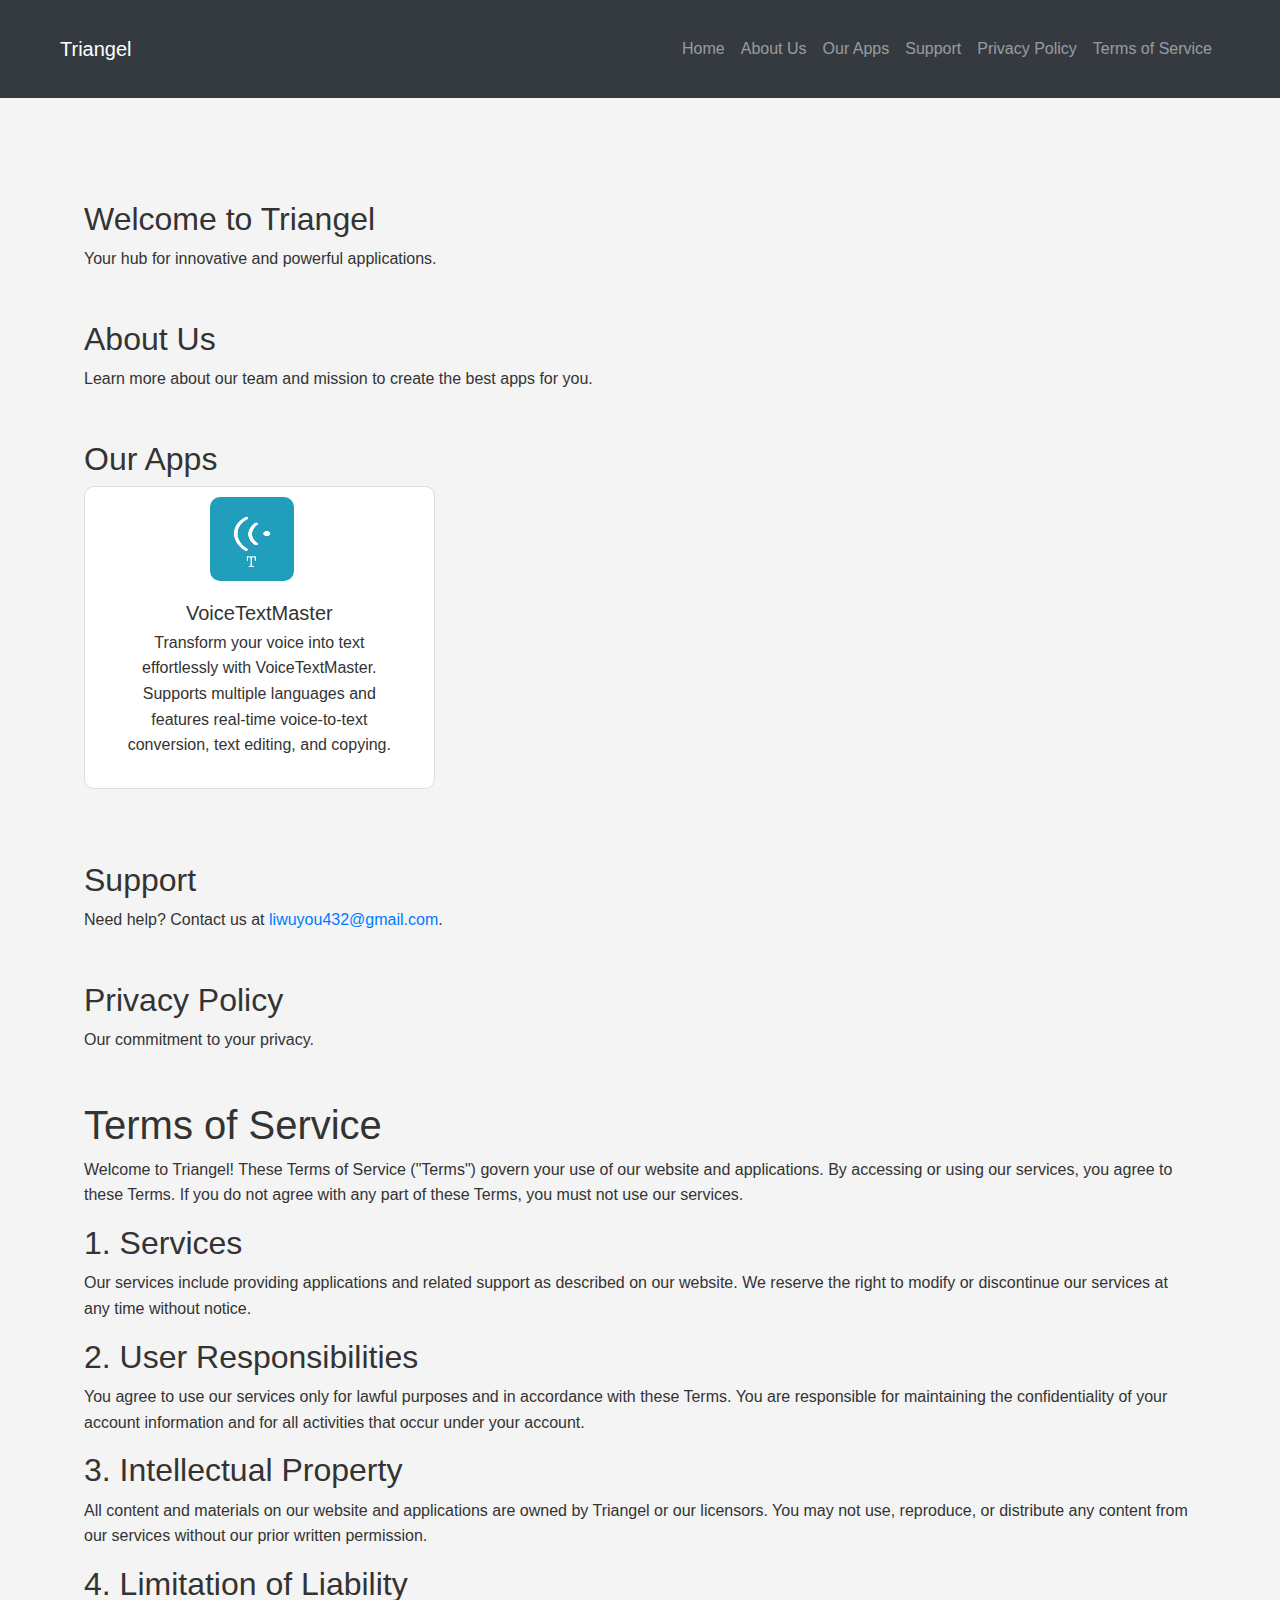
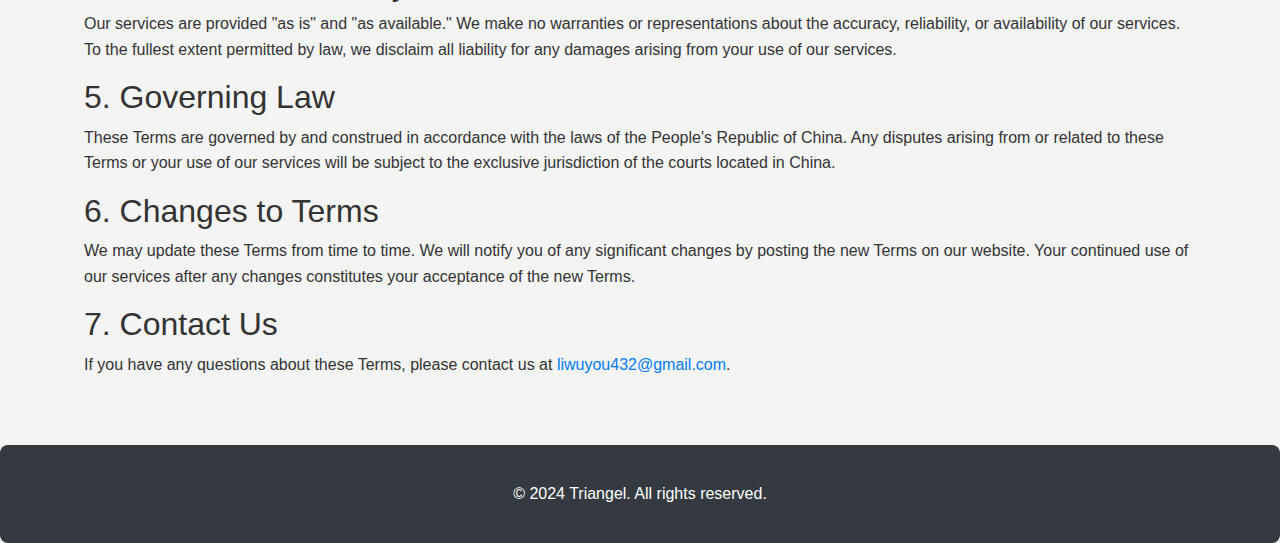
==== index.html @ 86f8baea "feat: set up home page" ====
<!DOCTYPE html>
<html lang="en">
<head>
    <meta charset="UTF-8">
    <meta name="viewport" content="width=device-width, initial-scale=1.0">
    <title>Triangel</title>
    <link href="https://maxcdn.bootstrapcdn.com/bootstrap/4.5.2/css/bootstrap.min.css" rel="stylesheet">
    <link rel="stylesheet" href="styles.css">
</head>
<body>
    <nav class="navbar navbar-expand-lg navbar-dark bg-dark fixed-top">
        <div class="container">
            <a class="navbar-brand" href="#">Triangel</a>
            <button class="navbar-toggler" type="button" data-toggle="collapse" data-target="#navbarNav" aria-controls="navbarNav" aria-expanded="false" aria-label="Toggle navigation">
                <span class="navbar-toggler-icon"></span>
            </button>
            <div class="collapse navbar-collapse" id="navbarNav">
                <ul class="navbar-nav ml-auto">
                    <li class="nav-item"><a class="nav-link" href="#home">Home</a></li>
                    <li class="nav-item"><a class="nav-link" href="#about">About Us</a></li>
                    <li class="nav-item"><a class="nav-link" href="#apps">Our Apps</a></li>
                    <li class="nav-item"><a class="nav-link" href="#support">Support</a></li>
                    <li class="nav-item"><a class="nav-link" href="privacy-policy.html">Privacy Policy</a></li>
                    <li class="nav-item"><a class="nav-link" href="#terms">Terms of Service</a></li>
                </ul>
            </div>
        </div>
    </nav>

    <div class="container mt-5 pt-5">
        <section id="home" class="my-5">
            <h2>Welcome to Triangel</h2>
            <p>Your hub for innovative and powerful applications.</p>
        </section>
        <section id="about" class="my-5">
            <h2>About Us</h2>
            <p>Learn more about our team and mission to create the best apps for you.</p>
        </section>
        <section id="apps" class="my-5">
            <h2>Our Apps</h2>
            <div class="row">
                <div class="col-md-4">
                    <div class="card mb-4">
                        <img src="./voicetextmaster-icon.png" class="card-img-top" alt="VoiceTextMaster Icon">
                        <div class="card-body">
                            <h5 class="card-title">VoiceTextMaster</h5>
                            <p class="card-text">Transform your voice into text effortlessly with VoiceTextMaster. Supports multiple languages and features real-time voice-to-text conversion, text editing, and copying.</p>
                        </div>
                    </div>
                </div>
            </div>
        </section>                           
        <section id="support" class="my-5">
            <h2>Support</h2>
            <p>Need help? Contact us at <a href="mailto:liwuyou432@gmail.com">liwuyou432@gmail.com</a>.</p>
        </section>
        <section id="privacy" class="my-5">
            <h2>Privacy Policy</h2>
            <p>Our commitment to your privacy.</p>
        </section>
        <section id="terms" class="my-5">
            <!-- <div class="container mt-5 pt-5"> -->
                <h1>Terms of Service</h1>
                <p>Welcome to Triangel! These Terms of Service ("Terms") govern your use of our website and applications. By accessing or using our services, you agree to these Terms. If you do not agree with any part of these Terms, you must not use our services.</p>
        
                <h2>1. Services</h2>
                <p>Our services include providing applications and related support as described on our website. We reserve the right to modify or discontinue our services at any time without notice.</p>
        
                <h2>2. User Responsibilities</h2>
                <p>You agree to use our services only for lawful purposes and in accordance with these Terms. You are responsible for maintaining the confidentiality of your account information and for all activities that occur under your account.</p>
        
                <h2>3. Intellectual Property</h2>
                <p>All content and materials on our website and applications are owned by Triangel or our licensors. You may not use, reproduce, or distribute any content from our services without our prior written permission.</p>
        
                <h2>4. Limitation of Liability</h2>
                <p>Our services are provided "as is" and "as available." We make no warranties or representations about the accuracy, reliability, or availability of our services. To the fullest extent permitted by law, we disclaim all liability for any damages arising from your use of our services.</p>
        
                <h2>5. Governing Law</h2>
                <p>These Terms are governed by and construed in accordance with the laws of the People's Republic of China. Any disputes arising from or related to these Terms or your use of our services will be subject to the exclusive jurisdiction of the courts located in China.</p>
        
                <h2>6. Changes to Terms</h2>
                <p>We may update these Terms from time to time. We will notify you of any significant changes by posting the new Terms on our website. Your continued use of our services after any changes constitutes your acceptance of the new Terms.</p>
        
                <h2>7. Contact Us</h2>
                <p>If you have any questions about these Terms, please contact us at <a href="mailto:liwuyou432@gmail.com">liwuyou432@gmail.com</a>.</p>
            <!-- </div> -->
        </section>
    </div>

    <footer class="bg-dark text-white text-center py-3">
        <div class="container">
            <p>&copy; 2024 Triangel. All rights reserved.</p>
        </div>
    </footer>

    <script src="https://code.jquery.com/jquery-3.5.1.slim.min.js"></script>
    <script src="https://cdn.jsdelivr.net/npm/@popperjs/core@2.9.2/dist/umd/popper.min.js"></script>
    <script src="https://maxcdn.bootstrapcdn.com/bootstrap/4.5.2/js/bootstrap.min.js"></script>
</body>
</html>
---- styles.css ----
/* Basic reset */
* {
    margin: 0;
    padding: 0;
    box-sizing: border-box;
}

/* Body styling */
body {
    font-family: 'Arial', sans-serif;
    line-height: 1.6;
    color: #333;
    background-color: #f4f4f4;
    display: flex;
    flex-direction: column;
    min-height: 100vh;
    padding-top: 56px; /* Height of the fixed navbar */
}

/* Container */
.container {
    width: 90%;
    max-width: 1200px;
    margin: 0 auto;
    padding: 20px;
    flex: 1;
}

/* Header styling */
header {
    background: #333;
    color: #fff;
    padding: 10px 0;
}

header h1 {
    margin-left: 20px;
}

header nav {
    margin-right: 20px;
}

header ul {
    list-style: none;
    padding: 0;
}

header ul li {
    display: inline;
    margin: 0 10px;
}

header ul li a {
    color: #fff;
    text-decoration: none;
}

header ul li a:hover {
    text-decoration: underline;
}

/* Main content */
main {
    background: #fff;
    padding: 20px;
    margin-top: 20px;
    border-radius: 8px;
    box-shadow: 0 0 10px rgba(0, 0, 0, 0.1);
}

main h2 {
    margin-bottom: 20px;
    color: #333;
}

main p {
    margin-bottom: 20px;
    line-height: 1.6;
}

/* Articles */
article {
    margin-bottom: 20px;
    padding: 10px;
    background: #e9e9e9;
    border-radius: 5px;
}

article h3 {
    margin-bottom: 10px;
}

article p {
    margin-bottom: 10px;
}

article a {
    color: #007bff;
    text-decoration: none;
}

article a:hover {
    text-decoration: underline;
}

/* Footer */
footer {
    background: #333;
    color: #fff;
    text-align: center;
    padding: 10px 0;
    margin-top: auto;
    border-radius: 8px;
}

footer p {
    margin: 0;
}

/* Media Queries for Responsiveness */
@media (max-width: 768px) {
    header h1 {
        font-size: 1.5rem;
    }

    header ul li {
        display: block;
        margin: 10px 0;
    }

    .container {
        width: 95%;
    }
}

.card {
    display: flex;
    align-items: center; /* 垂直居中对齐 */
    padding: 10px;
    border: 1px solid #ddd;
    border-radius: 10px;
    background-color: #fff;
    margin-bottom: 15px;
    justify-content: center; /* 水平居中对齐 */
}

.card-img-top {
    width: 83.5px; /* 图标宽度 */
    height: 83.5px; /* 图标高度 */
    border-radius: 10px; /* 圆角大小 */
    object-fit: cover; /* 确保图标填充整个区域 */
    margin-right: 15px; /* 图标与文字之间的间距 */
}

.card-body {
    text-align: center; /* 使文本在卡片内居中 */
}

.card-title {
    margin: 0; /* 去除标题的外边距 */
}

.card-text {
    margin-top: 5px; /* 文字上方的间距 */
}
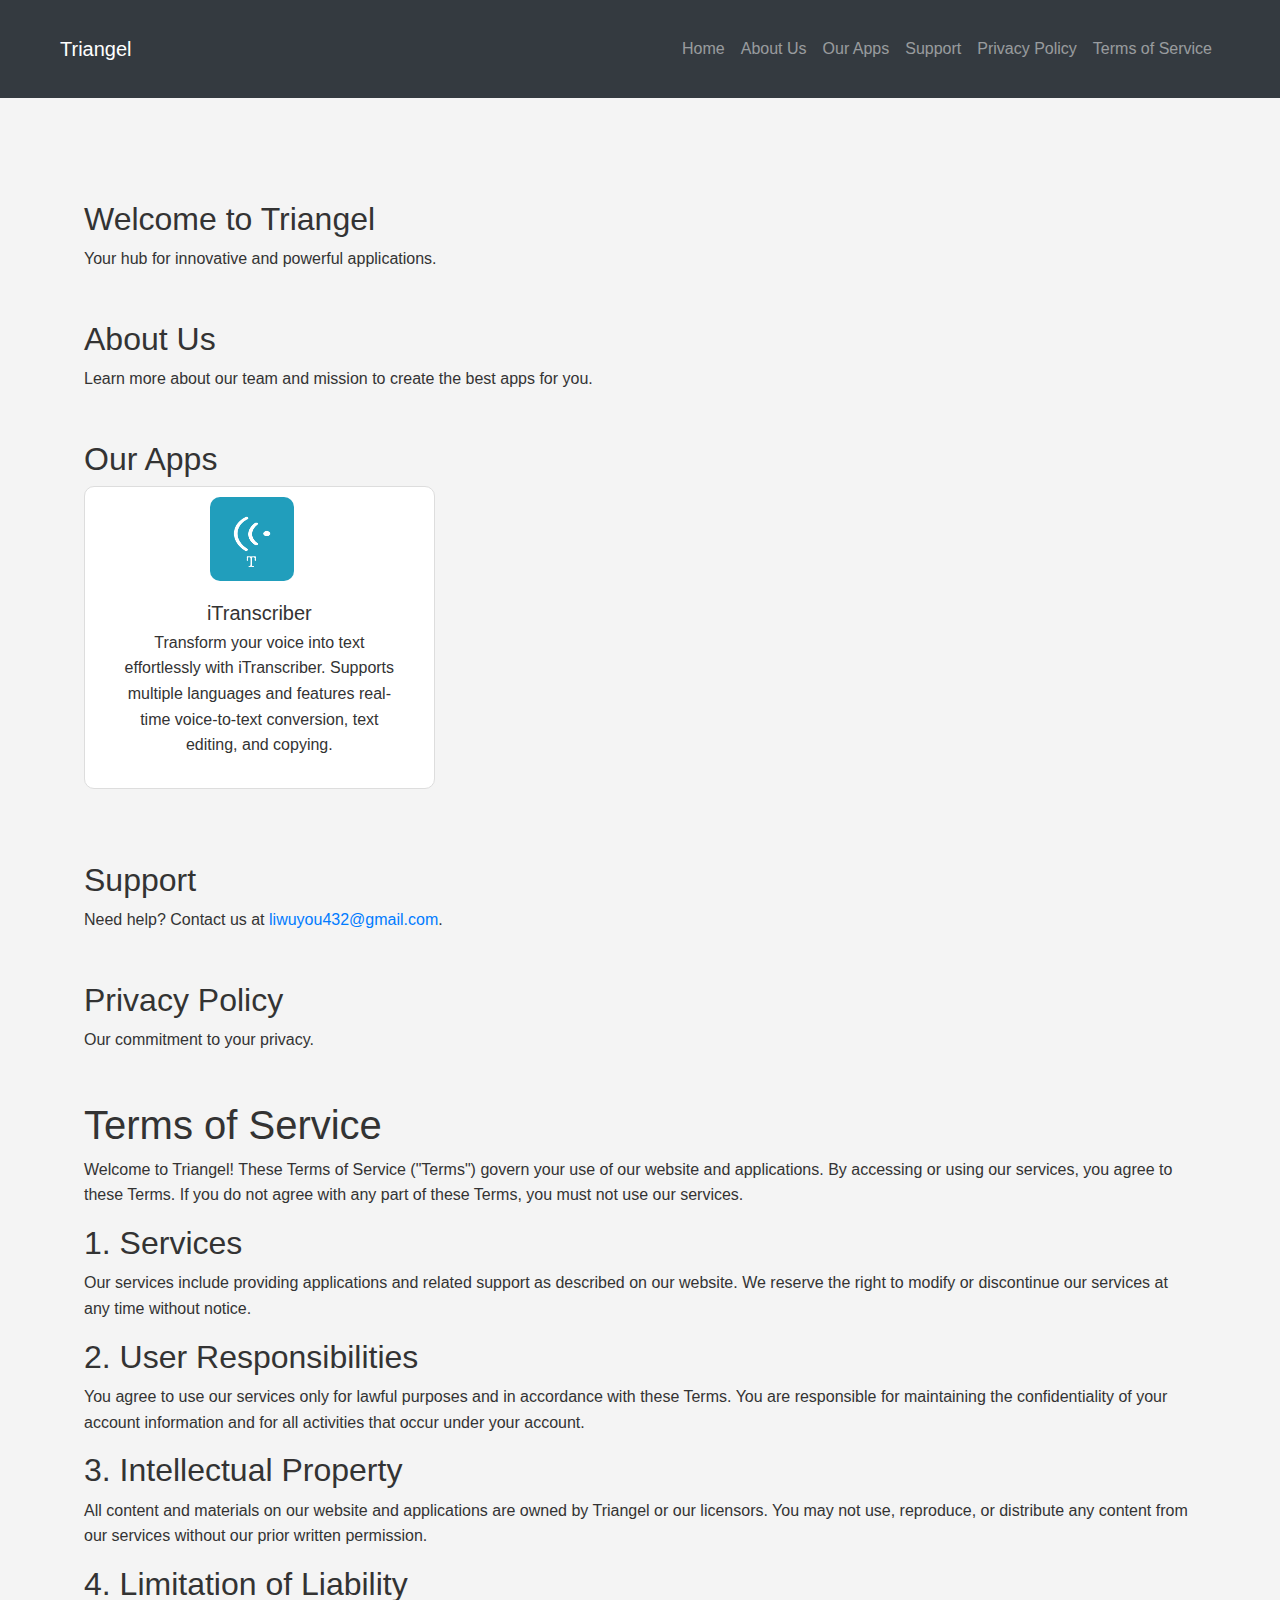
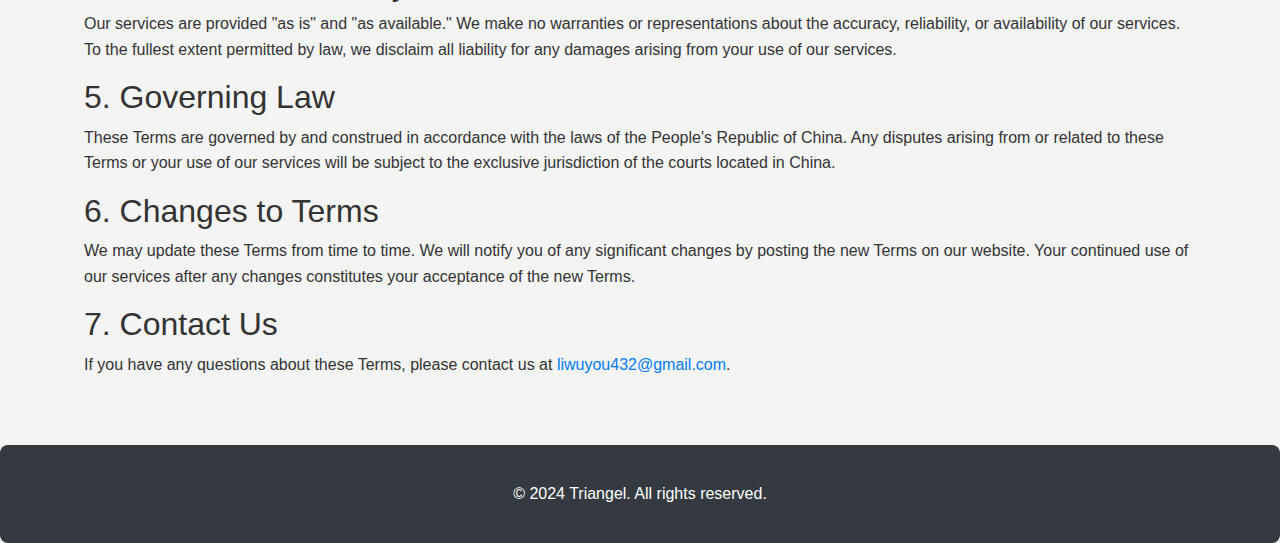
==== commit b018d288: "feat: modify app name" ====
--- a/index.html
+++ b/index.html
@@ -43,8 +43,8 @@
                     <div class="card mb-4">
                         <img src="./voicetextmaster-icon.png" class="card-img-top" alt="VoiceTextMaster Icon">
                         <div class="card-body">
-                            <h5 class="card-title">VoiceTextMaster</h5>
-                            <p class="card-text">Transform your voice into text effortlessly with VoiceTextMaster. Supports multiple languages and features real-time voice-to-text conversion, text editing, and copying.</p>
+                            <h5 class="card-title">iTranscriber</h5>
+                            <p class="card-text">Transform your voice into text effortlessly with iTranscriber. Supports multiple languages and features real-time voice-to-text conversion, text editing, and copying.</p>
                         </div>
                     </div>
                 </div>
